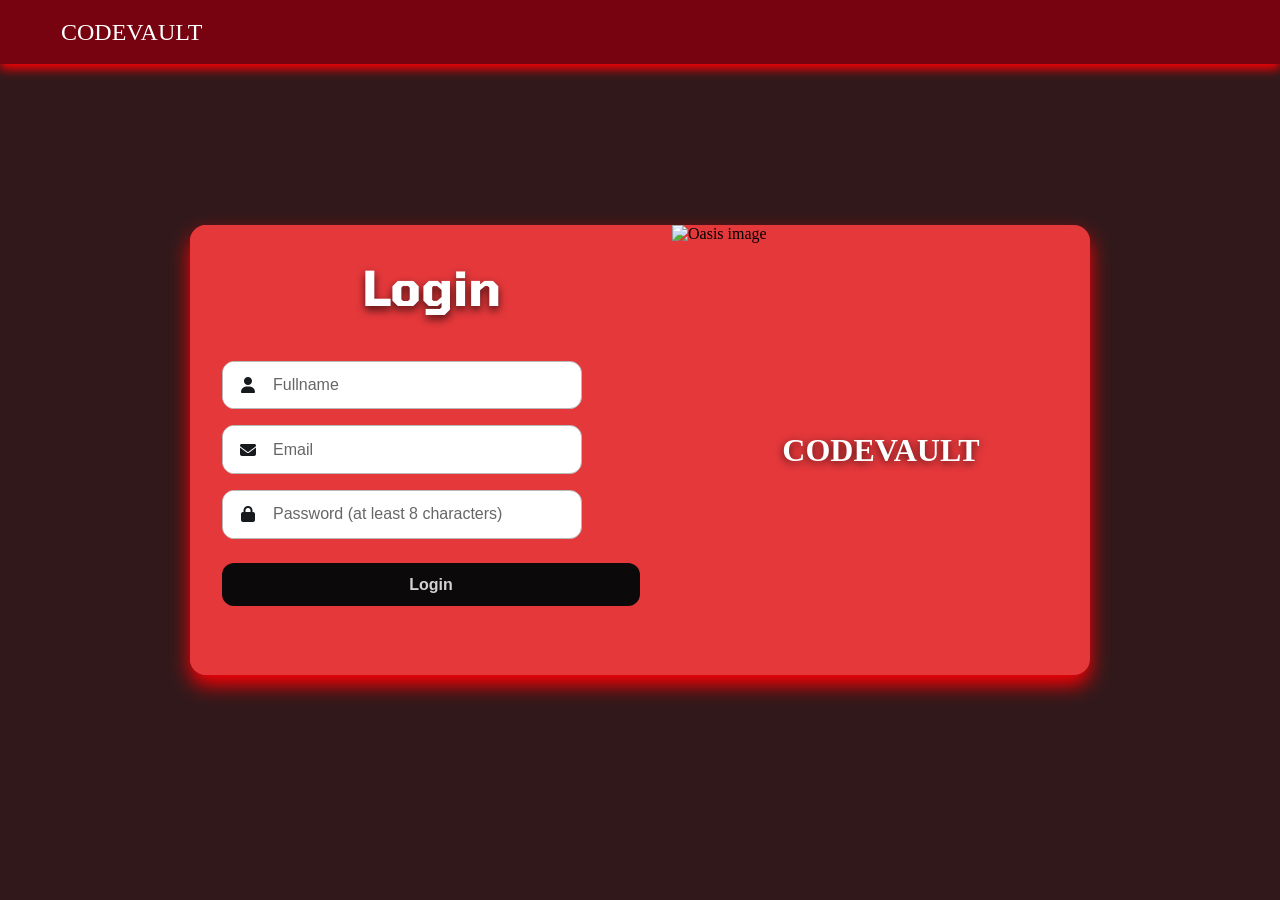
==== dashboard.html @ e01599ac "Add files via upload" ====
<!DOCTYPE html>
<html lang="en">
<head>
    <meta charset="UTF-8">
    <meta name="viewport" content="width=device-width, initial-scale=1.0">
    <link rel="stylesheet" href="https://cdnjs.cloudflare.com/ajax/libs/font-awesome/7.3.1/css/all.min.css">
    <link rel="preconnect" href="https://fonts.googleapis.com">
<link rel="preconnect" href="https://fonts.gstatic.com" crossorigin>
<link href="https://fonts.googleapis.com/css2?family=Isometra&family=Pixelify+Sans:wght@400..700&display=swap" rel="stylesheet">
    <link rel="stylesheet" href="dashboard.css">
    <title>Dashboard</title>
</head>
<body>

<header>
    <nav>
    <div class="navlogo">
        <a href="index.html">CODEVAULT</a>
    </div>
    <div class="profile-container" id="profileContainer">
    <div class="profile-circle" id="profileCircle">
        <span id="avatarInitial"></span>
    </div>
    <div class="profile-dropdown" id="profileDropdown">
        <div class="user-details">
            <p class="user-name" id="dropdownName"></p>
            <p class="user-email" id="dropdownEmail"></p>
        </div>
        <hr class="dropdown-divider">
        <button type="button" class="dropdown-logout-btn" id="logoutBtn">Logout</button>
    </div>
</div>
    </nav>
</header>
<div class="main-container">
<div class="page1">
    <div class="hero-img-container">
<img  class='hero-img' src="hero-img.png">
</div>
<div class="content">
<h2 class="pg-heading">CODEVAULT</h2>
<span class="pg-content">Code Vault is a specialized cybersecurity and developer-tooling company operating in the enterprise software security and secrets management sector. Built specifically for software engineers, research teams, and security-focused organizations, Code Vault functions as a digital safety deposit box for proprietary source code, algorithmic logic, sensitive configuration files, and private code snippets.<br>
In modern software development, sensitive logic—such as proprietary pricing algorithms, cryptographic keys, authentication middleware, database connection scripts, and unfinished patches—often ends up fragmented across personal text editors, unsecured notes, or public repositories. Code Vault solves this vulnerability by providing a dedicated, encrypted repository where developers can securely deposit, organize, lock, and retrieve their code assets without exposing intellectual property.</span>

<h5 class="pg-heading2">Core Capabilities and Supported Assets</h5>

<span class="pg-content">Code Vault provides multi-language syntax parsing and zero-leak storage for all primary programming and markup assets:
Frontend & Styling Logic: Secure storage for intricate CSS rule sets, SCSS libraries, Tailwind configurations, design tokens, and private UI layout routines.<br>
Modern Scripting & Dynamic Languages: Support for JavaScript (ES6+), TypeScript, Python, Ruby, and PHP, including private automation scripts, scraping modules, internal microservice code, and machine learning model configurations.<br>
Enterprise & Systems Programming: Safe isolation for Java, C++, C, C#, Go, and Rust components, such as low-level network drivers, multithreaded processing blocks, and high-performance financial computation engines.<br>
Environment & Config Secrets: Isolated storage for .env templates, Kubernetes secret YAMLs, Dockerfiles, and API integration headers, preventing accidental leaks to public version control platforms.</span>
</div>
</div>
<div class="page2">
    <p class="pg-heading3">Supported Languages:</p><br><br>
    <div class="card-container">
        <div class="card"><i class="fa-brands fa-html5"></i></div>
        <div class="card"><i class="fa-brands fa-css3-alt"></i></div>
        <div class="card"><i class="fa-brands fa-js"></i></div>
        <div class="card"><i class="fa-brands fa-python"></i></div>
        <div class="card"><i class="fa-brands fa-java"></i></div>
        <div class="card"><i class="fa-brands fa-php"></i></div>
        <div class="card"><i class="fa-brands fa-c"></i></div>
        <div class="card"><i class="fa-brands fa-tailwind-css"></i></div>
        <div class="card"><i class="fa-brands fa-bootstrap"></i></div>
        <div class="card"><i class="fa-brands fa-react"></i></div>
        <div class="card"><i class="fa-brands fa-node"></i></div>
        <div class="card"><i class="fa-brands fa-typescript"></i></div>
        <div class="card"><i class="fa-brands fa-mdb"></i></div>
        <div class="card"><i class="fa-brands fa-angular"></i></div>
        <div class="card"><i class="fa-brands fa-golang"></i></div>
    </div>
</div>
<div class="page3">
<section class="vault-page">
  <div class="vault-header">
    <h2>Secure Your Snippets in Code Vault</h2>
    <p class="vault-text">Store, encrypt, and access your code snippets from anywhere.</p>
  </div>

  <div class="vault-container">
    <div class="snippet-box">
      <div class="snippet-top">
        <span>snippet.js</span>
        <button type="button" class="copy-btn">Copy</button>
      </div>
      <textarea placeholder="// Paste your secret code snippet here..." rows="6"></textarea>
      <button type="submit" class="save-btn">Lock in Vault</button>
    </div>

    <div class="vault-features">
      <div class="feature-item">🔒 End-to-End Encrypted</div>
      <div class="feature-item">⚡ One-Click Copy & Share</div>
      <div class="feature-item">☁️ Cloud Backup</div>
    </div>
  </div>

  <footer>
    <div class="footer-links">
      <a href="#">GitHub</a>
      <a href="#">Documentation</a>
      <a href="#">Privacy</a>
    </div>
    <p class="footer-text">&copy; 2026 Code Vault. Keep your code safe.</p>
  </footer>
</section>
</div>
</div>
<script src="dashboard.js"></script>
</body>
</html>
---- dashboard.css ----
@import url("https://fonts.googleapis.com/css?family=Barlow|Tomorrow:400,700&display=swap");
@import url("https://fonts.googleapis.com/css2?family=Oxanium:400;600;700;800&display=swap");

* {
    box-sizing: border-box;
}

body,html {
    margin: 0;
    padding: 0;
    overflow-x: hidden;
    justify-content: center;
    background-color: #31191b;
}


header{
   position: fixed;
   top: 0;
   left: 0;
   width: 100%;
   z-index: 1000;
}

a{
    color: white;
    font-style: none;
    text-decoration: none;
    justify-content: space-between;
}

nav{
    display: flex;
    align-items: center;
    height: 4rem;
    padding: 1rem;
    gap: 40px;
    background-color: #76030f;
    font-size: 1.6rem;
    color: white;
    font-family: "Isometra", serif;
    box-shadow: 0 5px 10px #ff0105;   
}

.navlogo{
    display: flex;
    padding-left: 45px;
    padding-right: 155vh;
    
}

.nav-profile-btn {
    text-decoration: none;
    display: inline-flex;
    align-items: center;
}


.profile-container {
    position: relative;
    display: inline-block;
}


.profile-circle {
    width: 38px;
    height: 38px;
    background-color: #ff3355; 
    color: #ffffff;
    border-radius: 50%;
    display: flex;
    align-items: center;
    justify-content: center;
    font-size: 17px;
    font-weight: 700;
    cursor: pointer;
    border: 2px solid rgba(255, 255, 255, 0.4);
    user-select: none;
    transition: transform 0.2s ease, border-color 0.2s ease;
}

.profile-circle:hover {
    border-color: #ffffff;
    transform: scale(1.05);
}

.profile-dropdown {
    display: none;
    position: absolute;
    right: 0;
    top: 48px;
    background-color: #1a1a1a;
    border: 1px solid #333333;
    border-radius: 8px;
    width: 230px;
    padding: 14px;
    box-shadow: 0 10px 25px rgba(0, 0, 0, 0.5);
    z-index: 1000;
}


.profile-dropdown.open {
    display: block;
}

.user-details .user-name {
    margin: 0;
    font-size: 20px;
    font-weight: 600;
    color: #ff0000;
    font-family: Tomorrow, sans-serif;
}

.user-details .user-email {
    margin: 4px 0 0 0;
    font-size: 15px;
    color: #a0a0a0;
    word-break: break-all;
     font-family: Tomorrow, sans-serif;
}

.dropdown-divider {
    border: none;
    border-top: 1px solid #2e2e2e;
    margin: 12px 0;
}

.dropdown-logout-btn {
    width: 100%;
    padding: 8px;
    background-color: #e50914;
    color: #ffffff;
    border: none;
    border-radius: 5px;
    font-size: 15px;
    font-weight: 600;
    cursor: pointer;
    transition: background-color 0.2s ease;
}

.dropdown-logout-btn:hover {
    background-color: #cc0812;
}

.main-container{
    display: flex;
    flex-direction: column;
    gap: 20px;
    margin-top: 85px;
    padding-left: 1rem;
    padding-right: 1rem;
    
}

.page1{
   display: flex;
    height: calc(100vh - 90px);
    padding-top: 80px;
    width: 100%;
    background-color: #ec4155;
    border-radius: 1rem; 
}

.page2{
    display: flex;
    flex-direction: column;
    height: 100vh;
    background-color: #ec4155;
    padding-top: 80px;
    border-radius: 1rem;
}

.page3{
    display: flex;
    flex-direction: column;
    min-height: 100vh;
    background-color: #ec4155;
    padding-top: 80px;
    border-radius: 1rem;
}

.hero-img-container{
   top: 0;
   bottom: 10vh;
   left: 0;
   width: 100%;
   padding: 1rem;
}

.hero-img{
    height: 70vh;
    width: 50rem;
    
    border-radius: 1rem;
    
}

.content{
    padding: 4rem;
    padding-top: 1rem;
}

.pg-heading{
    justify-content: center;
    font-family: Tomorrow , sans-serif;
    font-size: 3rem;
    color: #a0a0a0;
    text-shadow: 0 7px 5px #1a1a1a;
}
.pg-heading2{
    justify-content: center;
    font-family: Tomorrow , sans-serif;
    font-size: 2rem;
    color: #a0a0a0;
    text-shadow: 0 7px 5px #1a1a1a;
}

.pg-content{
    font-family: Barlow , sans-serif;
    font-size: 1rem;
    color: #faf9f9;
    text-shadow: 0 7px 5px #1a1a1a;
}

.card-container{
    display: flex;
    flex-wrap: wrap;
    gap: 25px;
    justify-content: center;
    padding: 2rem;
}

.card{
    display: flex;
    flex: wrap;
    align-items: center;
    background-color: #76030f;
    border-radius: 10px;
    box-shadow: 5px  8px 10px black;
    justify-content: center;
    height: 8rem;
    width: 8rem;
    padding: 20px;
    transition: transform 0.3s ease, box-shadow 0.3s ease;
}


.card:hover {
    transform: translateY(-5px);
    box-shadow: 0 9px 16px rgba(0, 0, 0, 0.2);
}

.card i{
    font-size: 3rem;
    color: #ffffff;
}

.pg-heading3{
    display: flex;
    justify-content: center;
    align-items: center;
    font-family: Tomorrow , sans-serif;
    font-size: 2rem;
    font-weight: 600;
    color: #a0a0a0;
    text-shadow: 0 7px 5px #1a1a1a;
}

/* Styling for Page 3 */
.vault-page {
  flex: 1;
  display: flex;
  flex-direction: column;
  align-items: center;
  padding: 40px 0 0 0; 
  box-sizing: border-box;
}

.vault-header {
  text-align: center;
  margin-bottom: 10px;
}

.vault-header h2 {
  font-size: 2rem;
  margin-bottom: 8px;
  gap: 4px;
  color: #a0a0a0;
  font-family: "Tomorrow", sans-serif;
  font-weight: 600;
  text-shadow: 0 7px 5px #1a1a1a;
}

.vault-text{
    font-size: 1rem;
    color: #faf9f9;
    font-family: "Barlow", sans-serif;
    text-shadow: 0 7px 5px #1a1a1a;
}

.vault-container {
  display: flex;
  flex-direction: column;
  align-items: center;
  gap: 24px;
  width: 100%;
  max-width: 600px;

}

.snippet-box {
  width: 100%;
  background-color: #76030f;
  border-radius: 8px;
  margin-top: 100px;
  padding: 16px;
   box-shadow: 0 5px 10px #ff0105;   
  box-sizing: border-box;
}

.snippet-top {
  display: flex;
  justify-content: space-between;
  margin-bottom: 8px;
  color: #fafcff;
  font-size: 0.85rem;
}

.copy-btn {
  background: transparent;
  border: 1px solid #475569;
  color: #f3f3f3;
  padding: 2px 8px;
  border-radius: 4px;
  cursor: pointer;
}

.snippet-box textarea {
  width: 100%;
  background-color: #55050d;
  color: #ffffff;
  border: 1px solid #4b1212;
  border-radius: 6px;
  padding: 12px;
  resize: none;
  box-sizing: border-box;
  font-family: monospace;
  outline: none;
}
textarea:focus {
  border-color: #bb0909;
  box-shadow: inset 0 3px 4px rgba(0, 0, 0, 0.2);
}
.save-btn {
  width: 100%;
  margin-top: 12px;
  padding: 10px;
  background-color: #bb0909;
  border: none;
  border-radius: 6px;
  color: #e4dede;
  font-weight: bold;
  cursor: pointer;
}

.save-btn:active {
  transform: scale(0.95);
}

.vault-features {
  display: flex;
  justify-content: space-around;
  width: 100%;
  font-size: 0.9rem;
  color: #f4f5f7;
}

.feature-item{
  font-family: "Barlow", sans-serif;
  font-size: 1rem;
  font-weight: 500;
  gap: 4px;
  text-shadow: 0 5px 4px #1a1a1a;
}

footer {
  width: 100%;
  flex-shrink: 0;
  background-color: #76030f;
  text-align: center;
  padding: 15px 0;
  border-top: 1px solid #1e293b;
  margin-top: auto;
}

.footer-links a {
  margin: 0 12px;
  font-family: "Tomorrow", sans-serif;
  font-weight: 300;
  color: #ffffff;
  text-decoration: none;
}

.footer-links a:hover {
  color: #f9fdff;
}

.footer-text {
  margin-top: 8px;
  font-family: "Barlow", sans-serif;
  font-size: 0.85rem;
  color: #e4dede;
}
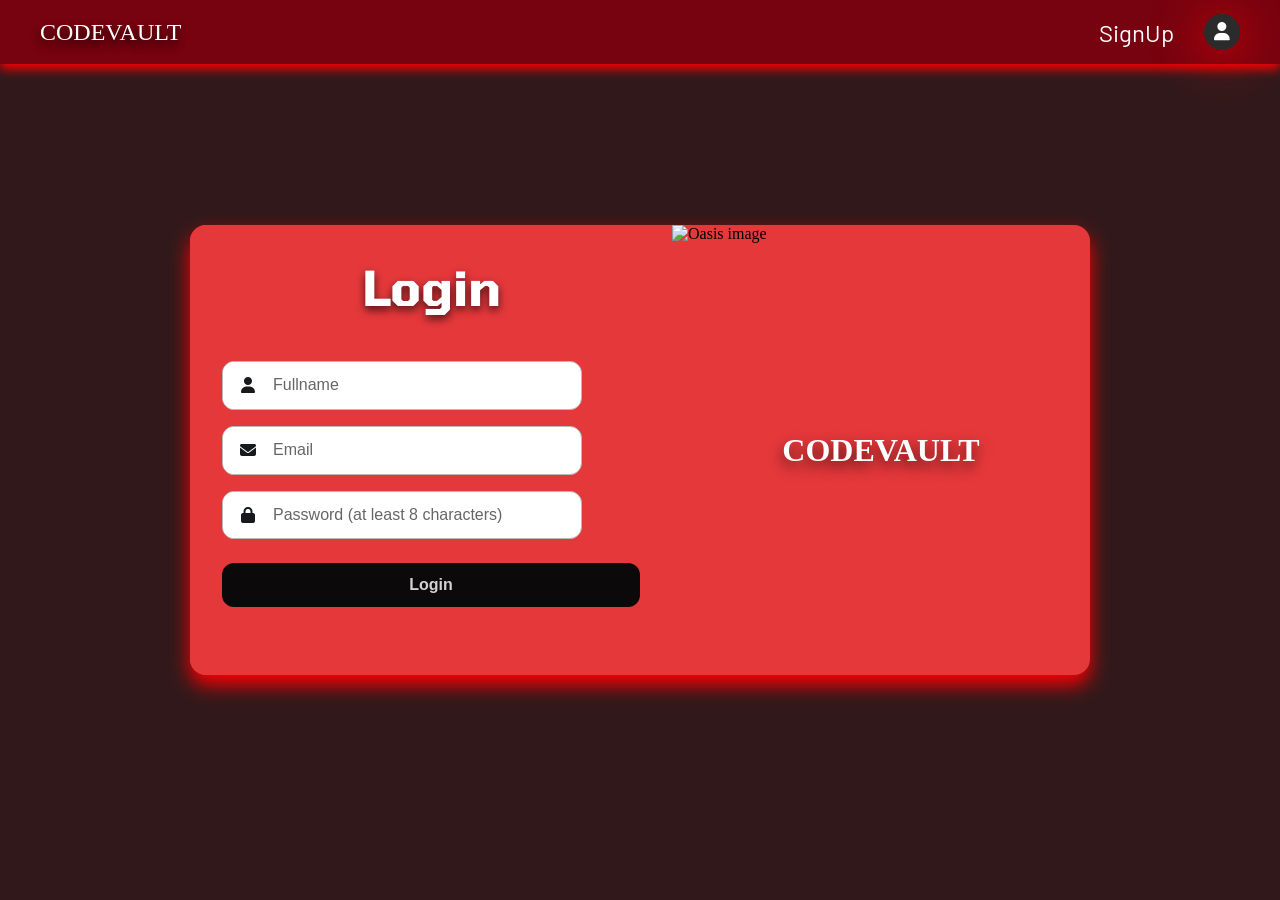
==== commit 9c5ae19f: "Fix HTML encoding issues in dashboard.html" ====
--- a/dashboard.html
+++ b/dashboard.html
@@ -108,4 +108,4 @@
 </div>
 <script src="dashboard.js"></script>
 </body>
-</html>+</html>
